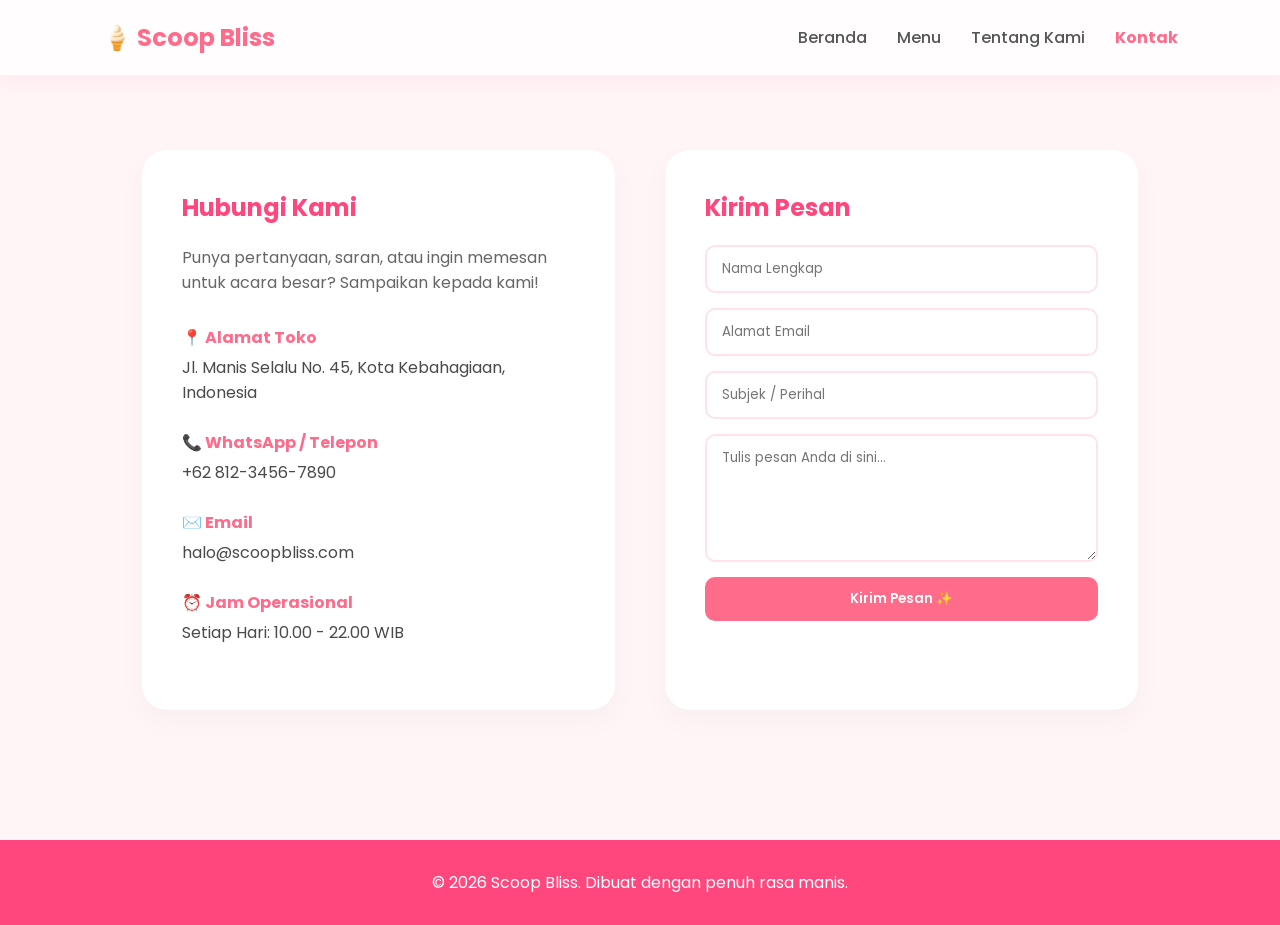
==== kontak.html @ a1707a6c "Create kontak.html" ====
<!DOCTYPE html>
<html lang="id">
<head>
    <meta charset="UTF-8">
    <meta name="viewport" content="width=device-width, initial-scale=1.0">
    <title>Kontak Kami - Scoop Bliss</title>
    <link href="https://fonts.googleapis.com/css2?family=Poppins:wght@400;500;600;700&display=swap" rel="stylesheet">
    <link rel="stylesheet" href="style.css">
    <style>
        /* Gaya tambahan khusus halaman Kontak */
        .contact-container {
            padding: 150px 8% 80px 8%;
            display: flex;
            gap: 50px;
            max-width: 1200px;
            margin: 0 auto;
        }
        .contact-info, .contact-form-wrapper {
            flex: 1;
            background: white;
            padding: 40px;
            border-radius: 25px;
            box-shadow: 0 10px 30px rgba(0,0,0,0.03);
        }
        .contact-info h2, .contact-form-wrapper h2 {
            color: #ff477e;
            margin-bottom: 20px;
        }
        .info-item {
            margin-bottom: 25px;
        }
        .info-item h4 {
            color: #ff6b8b;
            margin-bottom: 5px;
        }
        .contact-form {
            display: flex;
            flex-direction: column;
            gap: 15px;
        }
        .contact-form input, .contact-form textarea {
            width: 100%;
            padding: 12px 15px;
            border: 2px solid #ffe3e8;
            border-radius: 10px;
            font-family: 'Poppins', sans-serif;
            outline: none;
            transition: border-color 0.3s;
        }
        .contact-form input:focus, .contact-form textarea:focus {
            border-color: #ff6b8b;
        }
        .btn-submit {
            background-color: #ff6b8b;
            color: white;
            border: none;
            padding: 12px;
            border-radius: 10px;
            font-weight: 600;
            cursor: pointer;
            transition: background 0.3s;
        }
        .btn-submit:hover {
            background-color: #ff477e;
        }

        /* Responsif untuk layar HP */
        @media (max-width: 768px) {
            .contact-container {
                flex-direction: column;
                padding-top: 120px;
            }
        }
    </style>
</head>
<body>

    <header>
        <a href="index.html" class="logo">🍦 Scoop Bliss</a>
        <ul class="nav-links">
            <li><a href="index.html">Beranda</a></li>
            <li><a href="index.html#menu">Menu</a></li>
            <li><a href="tentang.html">Tentang Kami</a></li>
            <li><a href="kontak.html" style="color: #ff6b8b; font-weight: 700;">Kontak</a></li>
        </ul>
    </header>

    <main class="contact-container">
        <div class="contact-info">
            <h2>Hubungi Kami</h2>
            <p style="margin-bottom: 30px; color: #666;">Punya pertanyaan, saran, atau ingin memesan untuk acara besar? Sampaikan kepada kami!</p>
            
            <div class="info-item">
                <h4>📍 Alamat Toko</h4>
                <p>Jl. Manis Selalu No. 45, Kota Kebahagiaan, Indonesia</p>
            </div>
            <div class="info-item">
                <h4>📞 WhatsApp / Telepon</h4>
                <p>+62 812-3456-7890</p>
            </div>
            <div class="info-item">
                <h4>✉️ Email</h4>
                <p>halo@scoopbliss.com</p>
            </div>
            <div class="info-item">
                <h4>⏰ Jam Operasional</h4>
                <p>Setiap Hari: 10.00 - 22.00 WIB</p>
            </div>
        </div>

        <div class="contact-form-wrapper">
            <h2>Kirim Pesan</h2>
            <form class="contact-form" onsubmit="handleFormSubmit(event)">
                <input type="text" id="name" placeholder="Nama Lengkap" required>
                <input type="email" id="email" placeholder="Alamat Email" required>
                <input type="text" id="subject" placeholder="Subjek / Perihal" required>
                <textarea id="message" rows="5" placeholder="Tulis pesan Anda di sini..." required></textarea>
                <button type="submit" class="btn-submit">Kirim Pesan ✨</button>
            </form>
        </div>
    </main>

    <footer>
        <p>&copy; 2026 Scoop Bliss. Dibuat dengan penuh rasa manis.</p>
    </footer>

    <script>
        // Fungsi simulasi pengiriman pesan
        function handleFormSubmit(event) {
            event.preventDefault(); // Mencegah reload halaman saat klik submit
            const nama = document.getElementById('name').value;
            alert(`Halo ${nama}! Terima kasih telah menghubungi Scoop Bliss. Pesan Anda berhasil dikirim.`);
            document.querySelector('.contact-form').reset(); // Mengosongkan form kembali
        }
    </script>
</body>
</html>
---- style.css ----
/* --- RESET & FONTS --- */
* {
    margin: 0;
    padding: 0;
    box-sizing: border-box;
    font-family: 'Poppins', sans-serif;
}

body {
    background-color: #fff5f7;
    color: #4a4a4a;
    overflow-x: hidden;
}

/* --- ANIMATIONS --- */
@keyframes float {
    0% { transform: translateY(0px); }
    50% { transform: translateY(-15px); }
    100% { transform: translateY(0px); }
}

@keyframes fadeIn {
    from { opacity: 0; transform: translateY(20px); }
    to { opacity: 1; transform: translateY(0); }
}

@keyframes pulse {
    0% { transform: scale(1); }
    50% { transform: scale(1.05); }
    100% { transform: scale(1); }
}

/* --- NAVBAR --- */
header {
    display: flex;
    justify-content: space-between;
    align-items: center;
    padding: 20px 8%;
    background: rgba(255, 255, 255, 0.8);
    backdrop-filter: blur(10px);
    position: fixed;
    width: 100%;
    top: 0;
    z-index: 1000;
    box-shadow: 0 4px 20px rgba(255, 182, 193, 0.2);
}

.logo {
    font-size: 24px;
    font-weight: 700;
    color: #ff6b8b;
    text-decoration: none;
}

.nav-links {
    list-style: none;
    display: flex;
    gap: 30px;
}

.nav-links a {
    text-decoration: none;
    color: #555;
    font-weight: 500;
    transition: color 0.3s;
}

.nav-links a:hover {
    color: #ff6b8b;
}

/* --- HERO SECTION --- */
.hero {
    min-height: 100vh;
    display: flex;
    align-items: center;
    justify-content: space-between;
    padding: 0 8%;
    padding-top: 100px;
    background: linear-gradient(135deg, #fff5f7 0%, #ffe3e8 100%);
}

.hero-text {
    max-width: 50%;
    animation: fadeIn 1s ease-out;
}

.hero-text h1 {
    font-size: 3.5rem;
    color: #ff477e;
    line-height: 1.2;
    margin-bottom: 20px;
}

.hero-text p {
    font-size: 1.1rem;
    margin-bottom: 30px;
    line-height: 1.6;
}

.btn-cta {
    display: inline-block;
    padding: 15px 35px;
    background-color: #ff6b8b;
    color: white;
    text-decoration: none;
    border-radius: 50px;
    font-weight: 600;
    box-shadow: 0 8px 15px rgba(255, 107, 139, 0.3);
    transition: all 0.3s ease;
}

.btn-cta:hover {
    transform: translateY(-3px);
    box-shadow: 0 12px 20px rgba(255, 107, 139, 0.5);
    background-color: #ff477e;
}

.hero-image {
    max-width: 45%;
    display: flex;
    justify-content: center;
    animation: float 4s ease-in-out infinite;
}

.hero-image img {
    width: 100%;
    max-width: 400px;
    filter: drop-shadow(10px 15px 25px rgba(0,0,0,0.15));
}

/* --- MENU SECTION --- */
.menu-section {
    padding: 100px 8%;
    text-align: center;
}

.section-title {
    font-size: 2.5rem;
    color: #ff477e;
    margin-bottom: 50px;
    position: relative;
}

.menu-container {
    display: grid;
    grid-template-columns: repeat(auto-fit, minmax(280px, 1fr));
    gap: 40px;
}

.menu-card {
    background: white;
    border-radius: 20px;
    overflow: hidden;
    box-shadow: 0 10px 30px rgba(0,0,0,0.05);
    transition: all 0.3s ease;
    opacity: 0;
    transform: translateY(40px);
}

/* Kelas ini dipicu oleh JavaScript saat di-scroll */
.menu-card.show {
    opacity: 1;
    transform: translateY(0);
}

.menu-card:hover {
    transform: translateY(-10px) scale(1.02);
    box-shadow: 0 20px 40px rgba(255, 182, 193, 0.4);
}

.menu-img-wrapper {
    overflow: hidden;
    height: 250px;
}

.menu-card img {
    width: 100%;
    height: 100%;
    object-fit: cover;
    transition: transform 0.5s ease;
}

.menu-card:hover img {
    transform: scale(1.1);
}

.menu-info {
    padding: 25px;
}

.menu-info h3 {
    font-size: 1.5rem;
    color: #333;
    margin-bottom: 10px;
}

.price {
    color: #ff6b8b;
    font-weight: 700;
    font-size: 1.2rem;
    margin-bottom: 15px;
}

.btn-order {
    padding: 8px 20px;
    background: transparent;
    border: 2px solid #ff6b8b;
    color: #ff6b8b;
    border-radius: 20px;
    cursor: pointer;
    font-weight: 600;
    transition: all 0.3s;
}

.btn-order:hover {
    background: #ff6b8b;
    color: white;
}

/* --- FOOTER --- */
footer {
    background-color: #ff477e;
    color: white;
    text-align: center;
    padding: 30px;
    margin-top: 50px;
}

/* Responsive */
@media (max-width: 768px) {
    header { padding: 20px 5%; }
    .nav-links { display: none; } 
    .hero { flex-direction: column; text-align: center; padding: 120px 5% 50px 5%; }
    .hero-text { max-width: 100%; order: 2; }
    .hero-image { max-width: 80%; order: 1; margin-bottom: 40px; }
    .hero-text h1 { font-size: 2.5rem; }
}
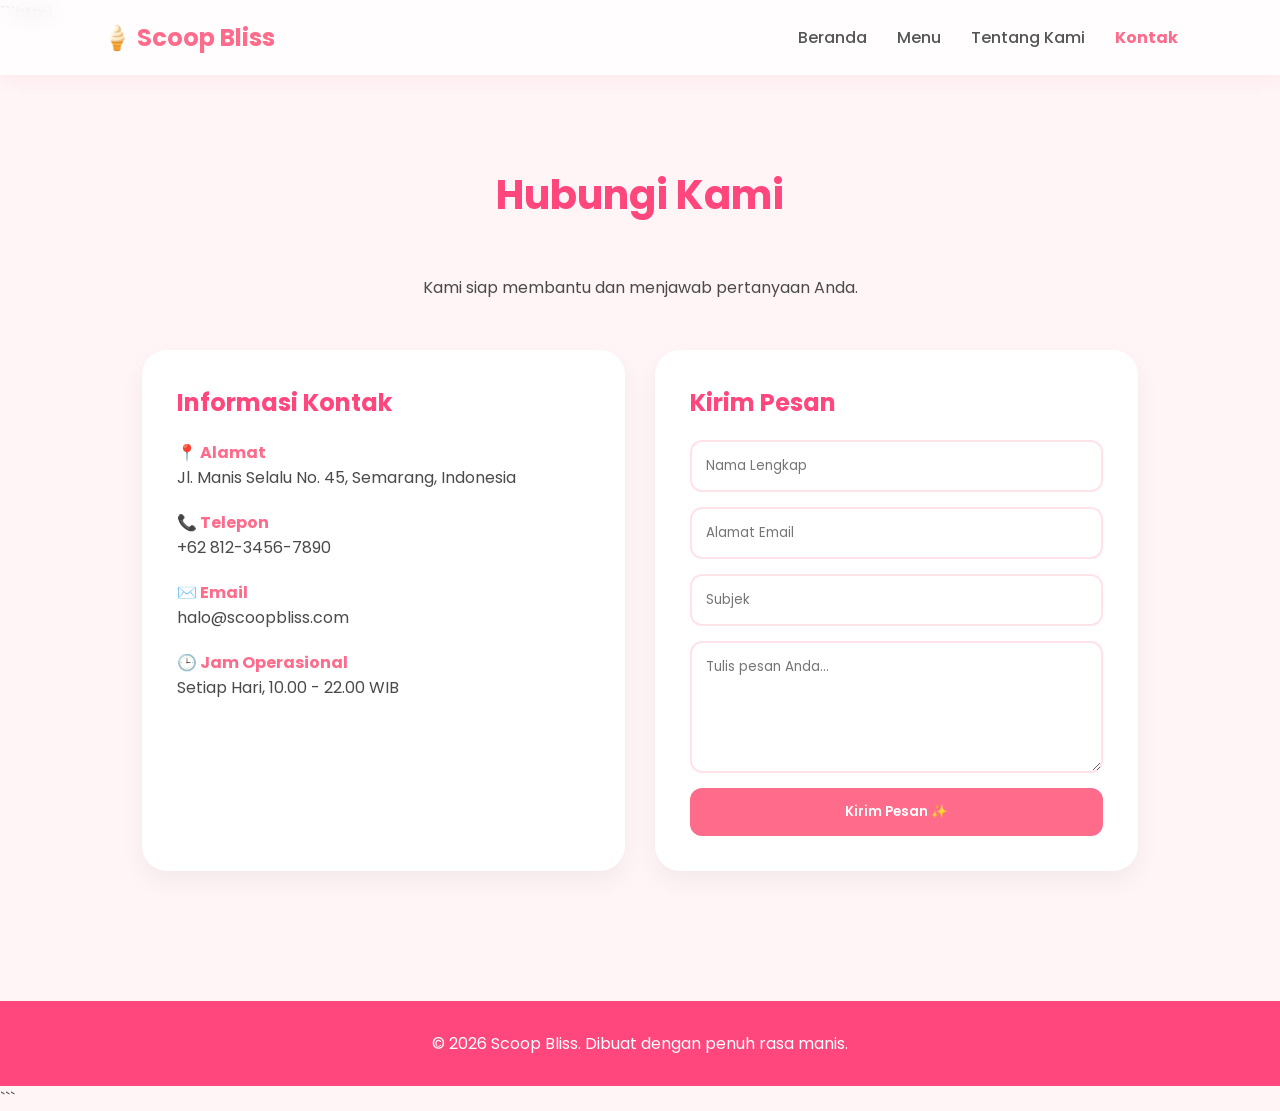
==== commit 635126b8: "Update kontak.html" ====
--- a/kontak.html
+++ b/kontak.html
@@ -1,137 +1,191 @@
+```html
 <!DOCTYPE html>
 <html lang="id">
 <head>
     <meta charset="UTF-8">
     <meta name="viewport" content="width=device-width, initial-scale=1.0">
     <title>Kontak Kami - Scoop Bliss</title>
+
     <link href="https://fonts.googleapis.com/css2?family=Poppins:wght@400;500;600;700&display=swap" rel="stylesheet">
     <link rel="stylesheet" href="style.css">
+
     <style>
-        /* Gaya tambahan khusus halaman Kontak */
-        .contact-container {
-            padding: 150px 8% 80px 8%;
-            display: flex;
-            gap: 50px;
+        .contact-page {
+            padding: 140px 8% 80px;
             max-width: 1200px;
-            margin: 0 auto;
+            margin: auto;
         }
-        .contact-info, .contact-form-wrapper {
-            flex: 1;
+
+        .contact-header {
+            text-align: center;
+            margin-bottom: 50px;
+        }
+
+        .contact-wrapper {
+            display: grid;
+            grid-template-columns: 1fr 1fr;
+            gap: 30px;
+        }
+
+        .contact-card {
             background: white;
-            padding: 40px;
+            padding: 35px;
             border-radius: 25px;
-            box-shadow: 0 10px 30px rgba(0,0,0,0.03);
+            box-shadow: 0 10px 25px rgba(0,0,0,0.05);
         }
-        .contact-info h2, .contact-form-wrapper h2 {
+
+        .contact-card h2 {
             color: #ff477e;
             margin-bottom: 20px;
         }
+
         .info-item {
-            margin-bottom: 25px;
+            margin-bottom: 20px;
         }
-        .info-item h4 {
+
+        .info-item strong {
             color: #ff6b8b;
-            margin-bottom: 5px;
         }
+
         .contact-form {
             display: flex;
             flex-direction: column;
             gap: 15px;
         }
-        .contact-form input, .contact-form textarea {
-            width: 100%;
-            padding: 12px 15px;
+
+        .contact-form input,
+        .contact-form textarea {
+            padding: 14px;
             border: 2px solid #ffe3e8;
-            border-radius: 10px;
-            font-family: 'Poppins', sans-serif;
+            border-radius: 12px;
+            font-family: inherit;
             outline: none;
-            transition: border-color 0.3s;
         }
-        .contact-form input:focus, .contact-form textarea:focus {
+
+        .contact-form input:focus,
+        .contact-form textarea:focus {
             border-color: #ff6b8b;
         }
+
         .btn-submit {
-            background-color: #ff6b8b;
+            background: #ff6b8b;
             color: white;
             border: none;
-            padding: 12px;
-            border-radius: 10px;
+            padding: 14px;
+            border-radius: 12px;
+            cursor: pointer;
             font-weight: 600;
-            cursor: pointer;
-            transition: background 0.3s;
-        }
-        .btn-submit:hover {
-            background-color: #ff477e;
         }
 
-        /* Responsif untuk layar HP */
-        @media (max-width: 768px) {
-            .contact-container {
-                flex-direction: column;
-                padding-top: 120px;
+        .btn-submit:hover {
+            background: #ff477e;
+        }
+
+        @media(max-width:768px){
+            .contact-page{
+                padding-top:120px;
+            }
+
+            .contact-wrapper{
+                grid-template-columns:1fr;
             }
         }
     </style>
 </head>
 <body>
 
-    <header>
-        <a href="index.html" class="logo">🍦 Scoop Bliss</a>
-        <ul class="nav-links">
-            <li><a href="index.html">Beranda</a></li>
-            <li><a href="index.html#menu">Menu</a></li>
-            <li><a href="tentang.html">Tentang Kami</a></li>
-            <li><a href="kontak.html" style="color: #ff6b8b; font-weight: 700;">Kontak</a></li>
-        </ul>
-    </header>
+<header>
+    <a href="index.html" class="logo">🍦 Scoop Bliss</a>
 
-    <main class="contact-container">
-        <div class="contact-info">
-            <h2>Hubungi Kami</h2>
-            <p style="margin-bottom: 30px; color: #666;">Punya pertanyaan, saran, atau ingin memesan untuk acara besar? Sampaikan kepada kami!</p>
-            
+    <ul class="nav-links">
+        <li><a href="index.html">Beranda</a></li>
+        <li><a href="index.html#menu">Menu</a></li>
+        <li><a href="tentang.html">Tentang Kami</a></li>
+        <li><a href="kontak.html" style="color:#ff6b8b;font-weight:700;">Kontak</a></li>
+    </ul>
+</header>
+
+<main class="contact-page">
+
+    <div class="contact-header">
+        <h1 class="section-title">Hubungi Kami</h1>
+        <p>
+            Kami siap membantu dan menjawab pertanyaan Anda.
+        </p>
+    </div>
+
+    <div class="contact-wrapper">
+
+        <div class="contact-card">
+            <h2>Informasi Kontak</h2>
+
             <div class="info-item">
-                <h4>📍 Alamat Toko</h4>
-                <p>Jl. Manis Selalu No. 45, Kota Kebahagiaan, Indonesia</p>
+                <strong>📍 Alamat</strong>
+                <p>Jl. Manis Selalu No. 45, Semarang, Indonesia</p>
             </div>
+
             <div class="info-item">
-                <h4>📞 WhatsApp / Telepon</h4>
+                <strong>📞 Telepon</strong>
                 <p>+62 812-3456-7890</p>
             </div>
+
             <div class="info-item">
-                <h4>✉️ Email</h4>
+                <strong>✉️ Email</strong>
                 <p>halo@scoopbliss.com</p>
             </div>
+
             <div class="info-item">
-                <h4>⏰ Jam Operasional</h4>
-                <p>Setiap Hari: 10.00 - 22.00 WIB</p>
+                <strong>🕒 Jam Operasional</strong>
+                <p>Setiap Hari, 10.00 - 22.00 WIB</p>
             </div>
         </div>
 
-        <div class="contact-form-wrapper">
+        <div class="contact-card">
             <h2>Kirim Pesan</h2>
+
             <form class="contact-form" onsubmit="handleFormSubmit(event)">
                 <input type="text" id="name" placeholder="Nama Lengkap" required>
                 <input type="email" id="email" placeholder="Alamat Email" required>
-                <input type="text" id="subject" placeholder="Subjek / Perihal" required>
-                <textarea id="message" rows="5" placeholder="Tulis pesan Anda di sini..." required></textarea>
-                <button type="submit" class="btn-submit">Kirim Pesan ✨</button>
+                <input type="text" id="subject" placeholder="Subjek" required>
+
+                <textarea
+                    id="message"
+                    rows="5"
+                    placeholder="Tulis pesan Anda..."
+                    required
+                ></textarea>
+
+                <button type="submit" class="btn-submit">
+                    Kirim Pesan ✨
+                </button>
             </form>
         </div>
-    </main>
 
-    <footer>
-        <p>&copy; 2026 Scoop Bliss. Dibuat dengan penuh rasa manis.</p>
-    </footer>
+    </div>
 
-    <script>
-        // Fungsi simulasi pengiriman pesan
-        function handleFormSubmit(event) {
-            event.preventDefault(); // Mencegah reload halaman saat klik submit
-            const nama = document.getElementById('name').value;
-            alert(`Halo ${nama}! Terima kasih telah menghubungi Scoop Bliss. Pesan Anda berhasil dikirim.`);
-            document.querySelector('.contact-form').reset(); // Mengosongkan form kembali
-        }
-    </script>
+</main>
+
+<footer>
+    <p>&copy; 2026 Scoop Bliss. Dibuat dengan penuh rasa manis.</p>
+</footer>
+
+<script>
+function handleFormSubmit(event) {
+    event.preventDefault();
+
+    const nama = document.getElementById("name").value;
+
+    alert(
+        "Halo " + nama +
+        "! Terima kasih telah menghubungi Scoop Bliss. Pesan Anda berhasil dikirim."
+    );
+
+    document.querySelector(".contact-form").reset();
+}
+</script>
+
+<script src="script.js"></script>
+
 </body>
 </html>
+```
--- a/style.css
+++ b/style.css
@@ -236,3 +236,103 @@
     .hero-image { max-width: 80%; order: 1; margin-bottom: 40px; }
     .hero-text h1 { font-size: 2.5rem; }
 }
+/* =========================
+   TENTANG KAMI
+========================= */
+.about-section {
+    padding: 100px 8%;
+    background: #ffffff;
+    text-align: center;
+}
+
+.about-content {
+    max-width: 900px;
+    margin: auto;
+}
+
+.about-content p {
+    font-size: 1.1rem;
+    line-height: 1.9;
+    margin-bottom: 20px;
+    color: #666;
+}
+
+.about-features {
+    margin-top: 50px;
+    display: grid;
+    grid-template-columns: repeat(auto-fit,minmax(220px,1fr));
+    gap: 25px;
+}
+
+.feature-card {
+    background: #fff5f7;
+    padding: 30px;
+    border-radius: 20px;
+    transition: 0.3s;
+}
+
+.feature-card:hover {
+    transform: translateY(-8px);
+    box-shadow: 0 10px 25px rgba(255,107,139,0.2);
+}
+
+.feature-card h3 {
+    color: #ff477e;
+    margin-bottom: 10px;
+}
+
+/* =========================
+   KONTAK
+========================= */
+.contact-section {
+    padding: 100px 8%;
+    background: linear-gradient(
+        135deg,
+        #fff5f7,
+        #ffe6ee
+    );
+    text-align: center;
+}
+
+.contact-container {
+    max-width: 800px;
+    margin: auto;
+}
+
+.contact-card {
+    background: white;
+    padding: 40px;
+    border-radius: 25px;
+    box-shadow: 0 10px 30px rgba(0,0,0,0.08);
+}
+
+.contact-item {
+    margin: 20px 0;
+    font-size: 1.1rem;
+}
+
+.contact-item strong {
+    color: #ff477e;
+}
+
+.contact-btn {
+    margin-top: 25px;
+    display: inline-block;
+    padding: 15px 30px;
+    background: #ff6b8b;
+    color: white;
+    text-decoration: none;
+    border-radius: 50px;
+    font-weight: 600;
+    transition: 0.3s;
+}
+
+.contact-btn:hover {
+    background: #ff477e;
+    transform: translateY(-3px);
+}
+
+/* Smooth Scroll */
+html {
+    scroll-behavior: smooth;
+}
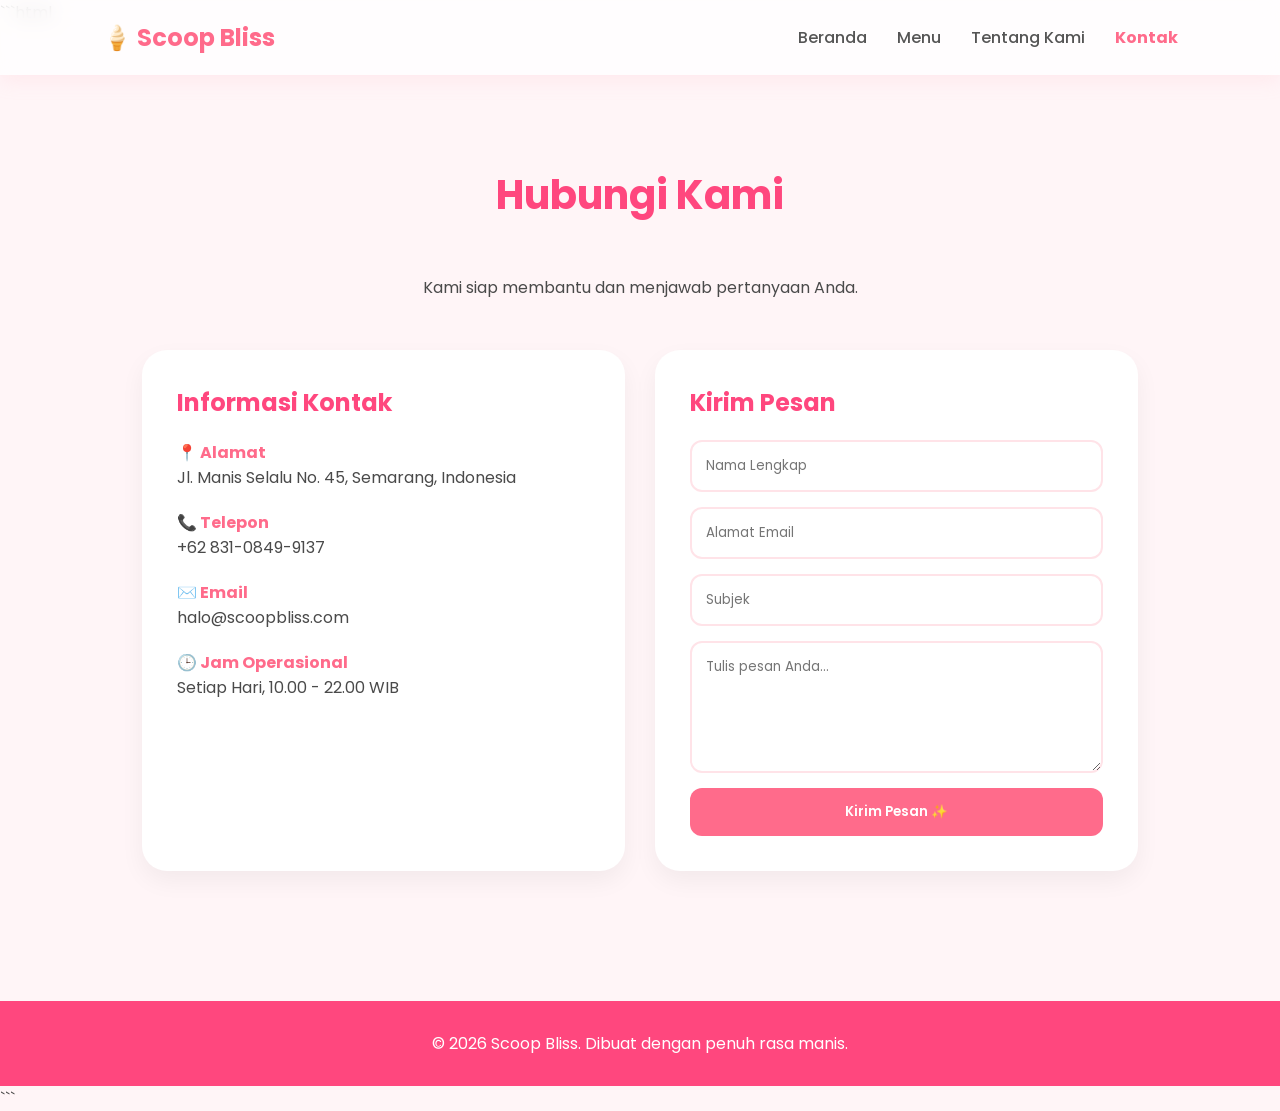
==== commit afcd96db: "Update kontak.html" ====
--- a/kontak.html
+++ b/kontak.html
@@ -126,7 +126,7 @@
 
             <div class="info-item">
                 <strong>📞 Telepon</strong>
-                <p>+62 812-3456-7890</p>
+                <p>+62 831-0849-9137</p>
             </div>
 
             <div class="info-item">
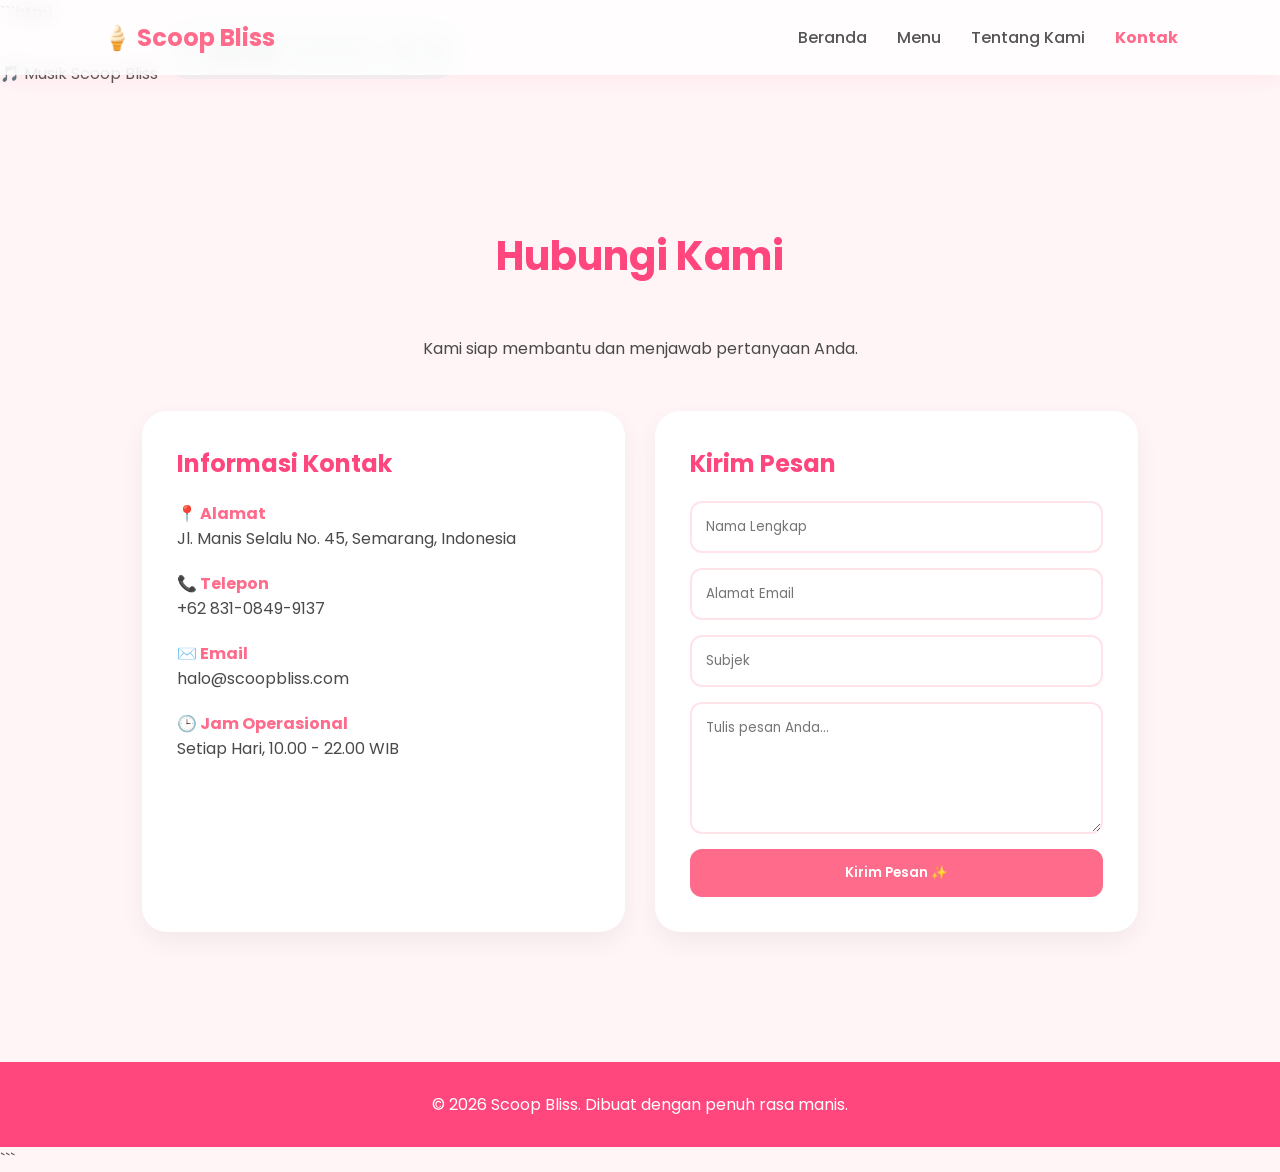
==== commit a8d4c2f8: "Update kontak.html" ====
--- a/kontak.html
+++ b/kontak.html
@@ -104,7 +104,16 @@
         <li><a href="kontak.html" style="color:#ff6b8b;font-weight:700;">Kontak</a></li>
     </ul>
 </header>
-
+<section class="music-bar">
+    <div class="music-container">
+        <span>🎵 Musik Scoop Bliss</span>
+
+        <audio controls loop>
+            <source src="music.mp3" type="audio/mpeg">
+            Browser Anda tidak mendukung audio.
+        </audio>
+    </div>
+</section>
 <main class="contact-page">
 
     <div class="contact-header">
--- a/style.css
+++ b/style.css
@@ -336,3 +336,13 @@
 html {
     scroll-behavior: smooth;
 }
+.audio-section {
+    padding: 60px 8%;
+    text-align: center;
+}
+
+.audio-section audio {
+    margin-top: 20px;
+    width: 100%;
+    max-width: 500px;
+}
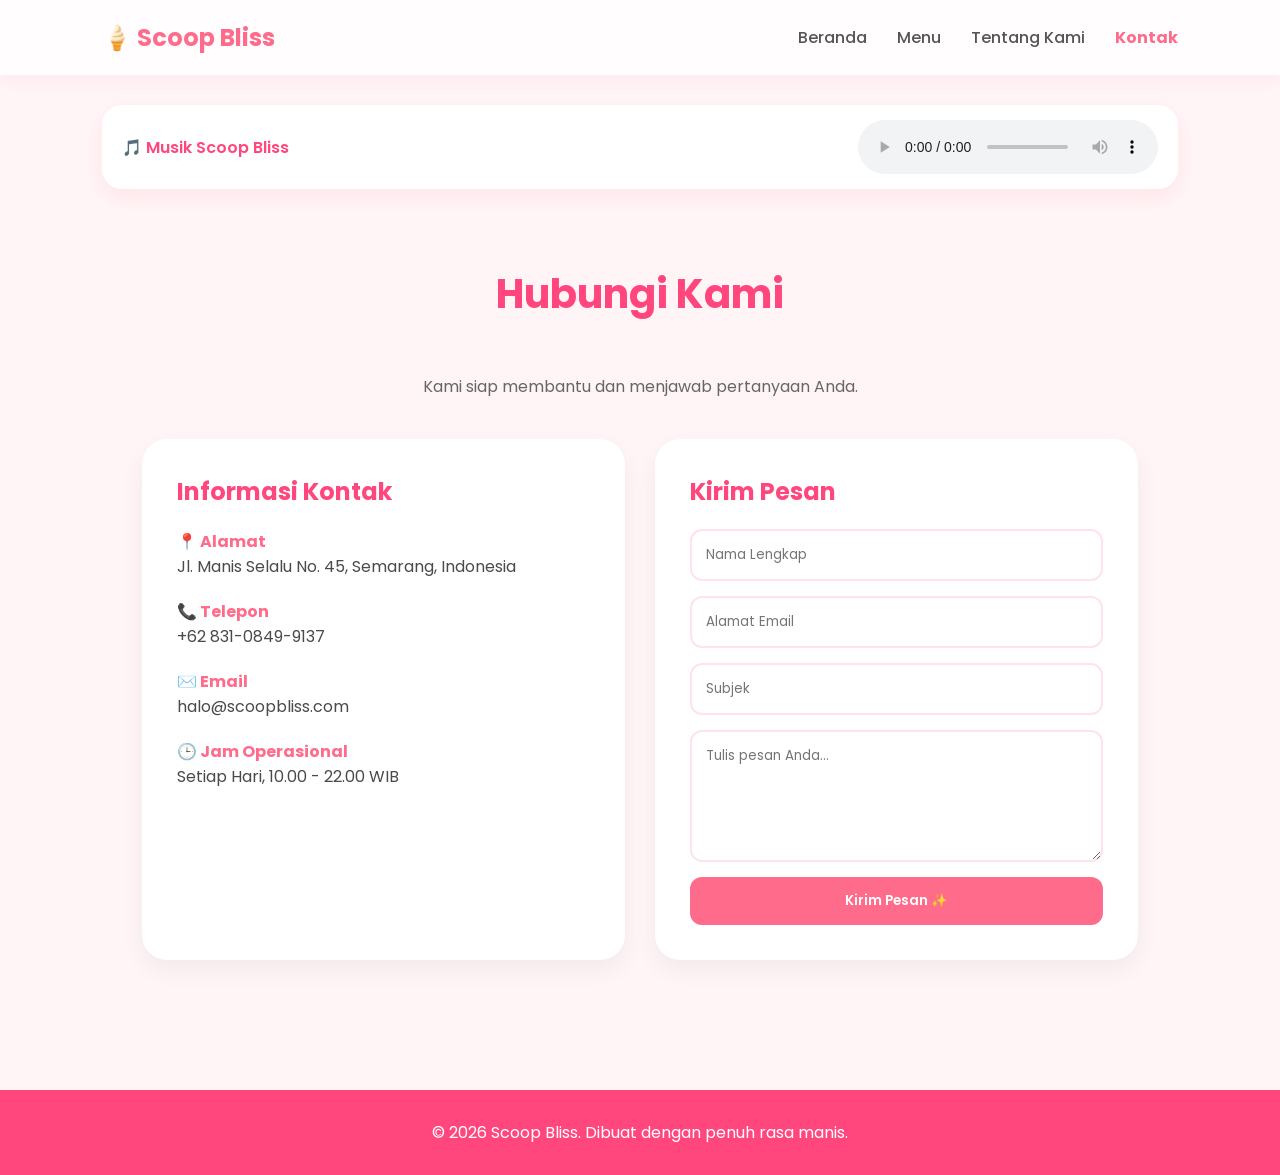
==== commit a8903a9d: "Update kontak.html" ====
--- a/kontak.html
+++ b/kontak.html
@@ -1,4 +1,3 @@
-```html
 <!DOCTYPE html>
 <html lang="id">
 <head>
@@ -11,14 +10,19 @@
 
     <style>
         .contact-page {
-            padding: 140px 8% 80px;
+            padding: 60px 8% 80px;
             max-width: 1200px;
             margin: auto;
         }
 
         .contact-header {
             text-align: center;
-            margin-bottom: 50px;
+            margin-bottom: 40px;
+        }
+
+        .contact-header p {
+            color: #666;
+            margin-top: 10px;
         }
 
         .contact-wrapper {
@@ -58,8 +62,8 @@
             padding: 14px;
             border: 2px solid #ffe3e8;
             border-radius: 12px;
+            outline: none;
             font-family: inherit;
-            outline: none;
         }
 
         .contact-form input:focus,
@@ -75,23 +79,58 @@
             border-radius: 12px;
             cursor: pointer;
             font-weight: 600;
+            transition: 0.3s;
         }
 
         .btn-submit:hover {
             background: #ff477e;
+            transform: translateY(-2px);
+        }
+
+        /* MUSIC BAR FIX */
+        .music-bar {
+            margin-top: 90px;
+            padding: 15px 8%;
+        }
+
+        .music-container {
+            background: white;
+            padding: 15px 20px;
+            border-radius: 20px;
+            box-shadow: 0 8px 20px rgba(255,182,193,0.25);
+
+            display: flex;
+            justify-content: space-between;
+            align-items: center;
+            gap: 20px;
+        }
+
+        .music-container span {
+            color: #ff477e;
+            font-weight: 600;
+        }
+
+        .music-container audio {
+            width: 300px;
         }
 
         @media(max-width:768px){
-            .contact-page{
-                padding-top:120px;
-            }
-
             .contact-wrapper{
                 grid-template-columns:1fr;
             }
+
+            .music-container {
+                flex-direction: column;
+                text-align: center;
+            }
+
+            .music-container audio {
+                width: 100%;
+            }
         }
     </style>
 </head>
+
 <body>
 
 <header>
@@ -104,23 +143,23 @@
         <li><a href="kontak.html" style="color:#ff6b8b;font-weight:700;">Kontak</a></li>
     </ul>
 </header>
+
+<!-- MUSIC -->
 <section class="music-bar">
     <div class="music-container">
         <span>🎵 Musik Scoop Bliss</span>
 
         <audio controls loop>
             <source src="music.mp3" type="audio/mpeg">
-            Browser Anda tidak mendukung audio.
         </audio>
     </div>
 </section>
+
 <main class="contact-page">
 
     <div class="contact-header">
         <h1 class="section-title">Hubungi Kami</h1>
-        <p>
-            Kami siap membantu dan menjawab pertanyaan Anda.
-        </p>
+        <p>Kami siap membantu dan menjawab pertanyaan Anda.</p>
     </div>
 
     <div class="contact-wrapper">
@@ -157,12 +196,7 @@
                 <input type="email" id="email" placeholder="Alamat Email" required>
                 <input type="text" id="subject" placeholder="Subjek" required>
 
-                <textarea
-                    id="message"
-                    rows="5"
-                    placeholder="Tulis pesan Anda..."
-                    required
-                ></textarea>
+                <textarea id="message" rows="5" placeholder="Tulis pesan Anda..." required></textarea>
 
                 <button type="submit" class="btn-submit">
                     Kirim Pesan ✨
@@ -197,4 +231,3 @@
 
 </body>
 </html>
-```
--- a/style.css
+++ b/style.css
@@ -336,13 +336,62 @@
 html {
     scroll-behavior: smooth;
 }
-.audio-section {
-    padding: 60px 8%;
-    text-align: center;
-}
-
-.audio-section audio {
-    margin-top: 20px;
-    width: 100%;
-    max-width: 500px;
-}
+/* =========================
+   MUSIC BAR
+========================= */
+
+.music-bar {
+    margin-top: 90px;
+    padding: 15px 8%;
+}
+
+.music-container {
+    background: white;
+    border-radius: 20px;
+    padding: 15px 20px;
+    box-shadow: 0 8px 20px rgba(255, 182, 193, 0.25);
+
+    display: flex;
+    align-items: center;
+    justify-content: space-between;
+    gap: 20px;
+}
+
+.music-container span {
+    font-weight: 600;
+    color: #ff477e;
+}
+
+.music-container audio {
+    width: 350px;
+}
+
+@media (max-width: 768px) {
+
+    .music-container {
+        flex-direction: column;
+        text-align: center;
+    }
+
+    .music-container audio {
+        width: 100%;
+    }
+
+}
+const music = document.getElementById("bgMusic");
+let isPlaying = false;
+
+function toggleMusic() {
+    if (isPlaying) {
+        music.pause();
+        isPlaying = false;
+    } else {
+        music.play()
+            .then(() => {
+                isPlaying = true;
+            })
+            .catch(err => {
+                alert("Klik halaman dulu baru bisa play musik 🎵");
+            });
+    }
+}
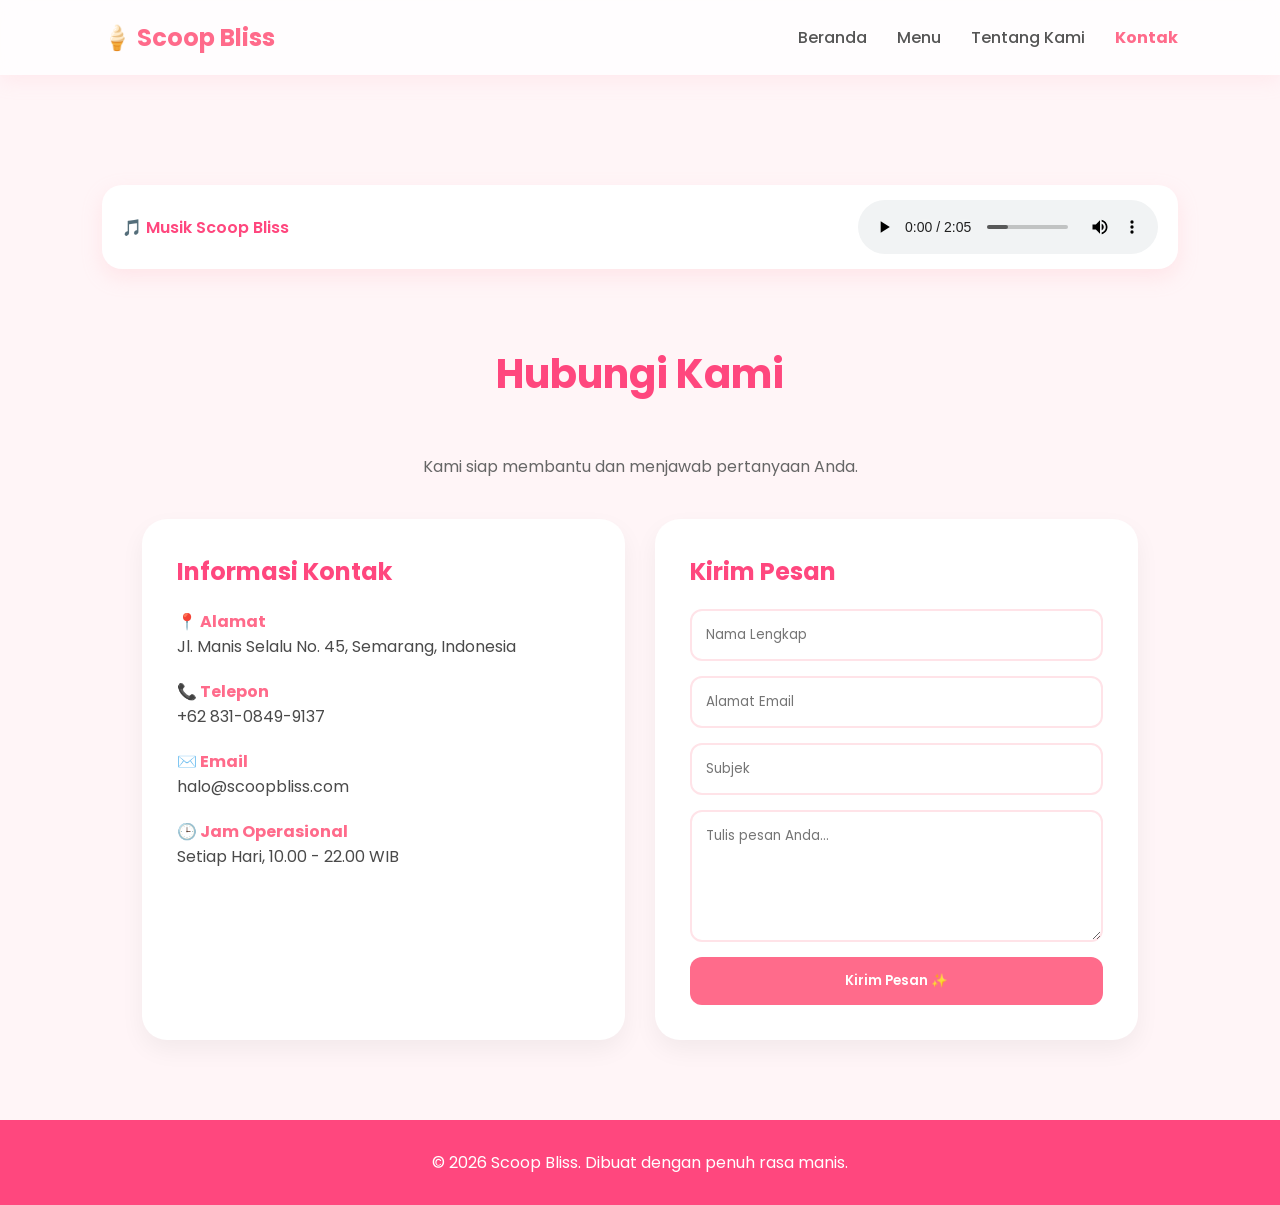
==== commit b5d8f886: "Replace music.mp3 with cute.mp3 in audio tag" ====
--- a/kontak.html
+++ b/kontak.html
@@ -149,9 +149,10 @@
     <div class="music-container">
         <span>🎵 Musik Scoop Bliss</span>
 
-        <audio controls loop>
-            <source src="music.mp3" type="audio/mpeg">
-        </audio>
+<audio id="bgMusic" controls loop>
+    <source src="./cute.mp3" type="audio/mpeg">
+    Browser kamu tidak mendukung audio.
+</audio>
     </div>
 </section>
 
--- a/style.css
+++ b/style.css
@@ -1,4 +1,9 @@
-/* --- RESET & FONTS --- */
+/* =========================
+   RESET & BASE
+========================= */
+body {
+    padding-top: 80px;
+}
 * {
     margin: 0;
     padding: 0;
@@ -12,7 +17,13 @@
     overflow-x: hidden;
 }
 
-/* --- ANIMATIONS --- */
+html {
+    scroll-behavior: smooth;
+}
+
+/* =========================
+   ANIMATIONS
+========================= */
 @keyframes float {
     0% { transform: translateY(0px); }
     50% { transform: translateY(-15px); }
@@ -24,25 +35,21 @@
     to { opacity: 1; transform: translateY(0); }
 }
 
-@keyframes pulse {
-    0% { transform: scale(1); }
-    50% { transform: scale(1.05); }
-    100% { transform: scale(1); }
-}
-
-/* --- NAVBAR --- */
+/* =========================
+   HEADER
+========================= */
 header {
     display: flex;
     justify-content: space-between;
     align-items: center;
     padding: 20px 8%;
-    background: rgba(255, 255, 255, 0.8);
+    background: rgba(255,255,255,0.8);
     backdrop-filter: blur(10px);
     position: fixed;
     width: 100%;
     top: 0;
     z-index: 1000;
-    box-shadow: 0 4px 20px rgba(255, 182, 193, 0.2);
+    box-shadow: 0 4px 20px rgba(255,182,193,0.2);
 }
 
 .logo {
@@ -62,74 +69,71 @@
     text-decoration: none;
     color: #555;
     font-weight: 500;
-    transition: color 0.3s;
+    transition: 0.3s;
 }
 
 .nav-links a:hover {
     color: #ff6b8b;
 }
 
-/* --- HERO SECTION --- */
+/* =========================
+   HERO
+========================= */
 .hero {
     min-height: 100vh;
     display: flex;
+    justify-content: space-between;
     align-items: center;
-    justify-content: space-between;
     padding: 0 8%;
     padding-top: 100px;
-    background: linear-gradient(135deg, #fff5f7 0%, #ffe3e8 100%);
+    background: linear-gradient(135deg,#fff5f7,#ffe3e8);
 }
 
 .hero-text {
     max-width: 50%;
-    animation: fadeIn 1s ease-out;
+    animation: fadeIn 1s ease;
 }
 
 .hero-text h1 {
     font-size: 3.5rem;
     color: #ff477e;
-    line-height: 1.2;
-    margin-bottom: 20px;
 }
 
 .hero-text p {
-    font-size: 1.1rem;
-    margin-bottom: 30px;
+    margin: 20px 0;
     line-height: 1.6;
 }
 
 .btn-cta {
     display: inline-block;
     padding: 15px 35px;
-    background-color: #ff6b8b;
+    background: #ff6b8b;
     color: white;
+    border-radius: 50px;
     text-decoration: none;
-    border-radius: 50px;
     font-weight: 600;
-    box-shadow: 0 8px 15px rgba(255, 107, 139, 0.3);
-    transition: all 0.3s ease;
+    transition: 0.3s;
 }
 
 .btn-cta:hover {
+    background: #ff477e;
     transform: translateY(-3px);
-    box-shadow: 0 12px 20px rgba(255, 107, 139, 0.5);
-    background-color: #ff477e;
 }
 
 .hero-image {
     max-width: 45%;
-    display: flex;
-    justify-content: center;
-    animation: float 4s ease-in-out infinite;
+    animation: float 4s infinite ease-in-out;
 }
 
 .hero-image img {
     width: 100%;
     max-width: 400px;
-    filter: drop-shadow(10px 15px 25px rgba(0,0,0,0.15));
-}
-
-/* --- MENU SECTION --- */
+    border-radius: 30px;
+}
+
+/* =========================
+   MENU
+========================= */
 .menu-section {
     padding: 100px 8%;
     text-align: center;
@@ -139,12 +143,11 @@
     font-size: 2.5rem;
     color: #ff477e;
     margin-bottom: 50px;
-    position: relative;
 }
 
 .menu-container {
     display: grid;
-    grid-template-columns: repeat(auto-fit, minmax(280px, 1fr));
+    grid-template-columns: repeat(auto-fit,minmax(280px,1fr));
     gap: 40px;
 }
 
@@ -153,64 +156,48 @@
     border-radius: 20px;
     overflow: hidden;
     box-shadow: 0 10px 30px rgba(0,0,0,0.05);
-    transition: all 0.3s ease;
     opacity: 0;
     transform: translateY(40px);
-}
-
-/* Kelas ini dipicu oleh JavaScript saat di-scroll */
+    transition: 0.3s;
+}
+
 .menu-card.show {
     opacity: 1;
     transform: translateY(0);
 }
 
 .menu-card:hover {
-    transform: translateY(-10px) scale(1.02);
-    box-shadow: 0 20px 40px rgba(255, 182, 193, 0.4);
+    transform: translateY(-10px);
 }
 
 .menu-img-wrapper {
+    height: 250px;
     overflow: hidden;
-    height: 250px;
 }
 
 .menu-card img {
     width: 100%;
     height: 100%;
     object-fit: cover;
-    transition: transform 0.5s ease;
-}
-
-.menu-card:hover img {
-    transform: scale(1.1);
 }
 
 .menu-info {
-    padding: 25px;
-}
-
-.menu-info h3 {
-    font-size: 1.5rem;
-    color: #333;
-    margin-bottom: 10px;
+    padding: 20px;
 }
 
 .price {
     color: #ff6b8b;
-    font-weight: 700;
-    font-size: 1.2rem;
-    margin-bottom: 15px;
+    font-weight: bold;
 }
 
 .btn-order {
+    margin-top: 10px;
     padding: 8px 20px;
+    border: 2px solid #ff6b8b;
     background: transparent;
-    border: 2px solid #ff6b8b;
     color: #ff6b8b;
     border-radius: 20px;
     cursor: pointer;
-    font-weight: 600;
-    transition: all 0.3s;
 }
 
 .btn-order:hover {
@@ -218,134 +205,85 @@
     color: white;
 }
 
-/* --- FOOTER --- */
+/* =========================
+   ABOUT & CONTACT (GENERAL FIX)
+========================= */
+.about-section,
+.contact-section {
+    padding: 100px 8%;
+    text-align: center;
+}
+
+.about-section {
+    background: white;
+}
+
+.contact-section {
+    background: linear-gradient(135deg,#fff5f7,#ffe6ee);
+}
+
+/* =========================
+   FOOTER
+========================= */
 footer {
-    background-color: #ff477e;
+    background: #ff477e;
     color: white;
     text-align: center;
     padding: 30px;
-    margin-top: 50px;
-}
-
-/* Responsive */
-@media (max-width: 768px) {
-    header { padding: 20px 5%; }
-    .nav-links { display: none; } 
-    .hero { flex-direction: column; text-align: center; padding: 120px 5% 50px 5%; }
-    .hero-text { max-width: 100%; order: 2; }
-    .hero-image { max-width: 80%; order: 1; margin-bottom: 40px; }
-    .hero-text h1 { font-size: 2.5rem; }
-}
-/* =========================
-   TENTANG KAMI
-========================= */
-.about-section {
-    padding: 100px 8%;
-    background: #ffffff;
-    text-align: center;
-}
-
-.about-content {
-    max-width: 900px;
-    margin: auto;
-}
-
-.about-content p {
-    font-size: 1.1rem;
-    line-height: 1.9;
-    margin-bottom: 20px;
-    color: #666;
-}
-
-.about-features {
-    margin-top: 50px;
-    display: grid;
-    grid-template-columns: repeat(auto-fit,minmax(220px,1fr));
-    gap: 25px;
-}
-
-.feature-card {
-    background: #fff5f7;
-    padding: 30px;
+}
+
+/* =========================
+   MUSIC BAR
+========================= */
+.music-bar {
+    padding: 110px 8% 15px; /* INI KUNCI FIX */
+    position: relative;
+    z-index: 10;
+}
+.music-container {
+    background: white;
+    padding: 15px 20px;
     border-radius: 20px;
-    transition: 0.3s;
-}
-
-.feature-card:hover {
-    transform: translateY(-8px);
-    box-shadow: 0 10px 25px rgba(255,107,139,0.2);
-}
-
-.feature-card h3 {
+    box-shadow: 0 8px 20px rgba(255,182,193,0.25);
+
+    display: flex;
+    justify-content: space-between;
+    align-items: center;
+}
+
+.music-container span {
     color: #ff477e;
-    margin-bottom: 10px;
-}
-
-/* =========================
-   KONTAK
-========================= */
-.contact-section {
-    padding: 100px 8%;
-    background: linear-gradient(
-        135deg,
-        #fff5f7,
-        #ffe6ee
-    );
-    text-align: center;
-}
-
-.contact-container {
-    max-width: 800px;
-    margin: auto;
-}
-
-.contact-card {
-    background: white;
-    padding: 40px;
-    border-radius: 25px;
-    box-shadow: 0 10px 30px rgba(0,0,0,0.08);
-}
-
-.contact-item {
-    margin: 20px 0;
-    font-size: 1.1rem;
-}
-
-.contact-item strong {
-    color: #ff477e;
-}
-
-.contact-btn {
-    margin-top: 25px;
-    display: inline-block;
-    padding: 15px 30px;
-    background: #ff6b8b;
-    color: white;
-    text-decoration: none;
-    border-radius: 50px;
     font-weight: 600;
-    transition: 0.3s;
-}
-
-.contact-btn:hover {
-    background: #ff477e;
-    transform: translateY(-3px);
-}
-
-/* Smooth Scroll */
-html {
-    scroll-behavior: smooth;
-}
-/* =========================
-   MUSIC BAR
-========================= */
-
-.music-bar {
-    margin-top: 90px;
-    padding: 15px 8%;
-}
-
-.music-container {
+}
+
+.music-container audio {
+    width: 350px;
+}
+
+/* =========================
+   RESPONSIVE
+========================= */
+@media (max-width:768px) {
+    header { padding: 15px 5%; }
+
+    .nav-links { display: none; }
+
+    .hero {
+        flex-direction: column;
+        text-align: center;
+        padding-top: 120px;
+    }
+
+    .hero-text {
+        max-width: 100%;
+    }
+
+    .hero-image {
+        max-width: 80%;
+        margin-top: 30px;
+    }
+
+   .music-container {
     background: white;
     border-radius: 20px;
     padding: 15px 20px;
@@ -354,44 +292,12 @@
     display: flex;
     align-items: center;
     justify-content: space-between;
-    gap: 20px;
-}
-
-.music-container span {
-    font-weight: 600;
-    color: #ff477e;
-}
-
-.music-container audio {
-    width: 350px;
-}
-
-@media (max-width: 768px) {
-
-    .music-container {
-        flex-direction: column;
-        text-align: center;
-    }
+
+    position: relative;
+    z-index: 20;
+}
 
     .music-container audio {
         width: 100%;
     }
-
-}
-const music = document.getElementById("bgMusic");
-let isPlaying = false;
-
-function toggleMusic() {
-    if (isPlaying) {
-        music.pause();
-        isPlaying = false;
-    } else {
-        music.play()
-            .then(() => {
-                isPlaying = true;
-            })
-            .catch(err => {
-                alert("Klik halaman dulu baru bisa play musik 🎵");
-            });
-    }
-}
+}
